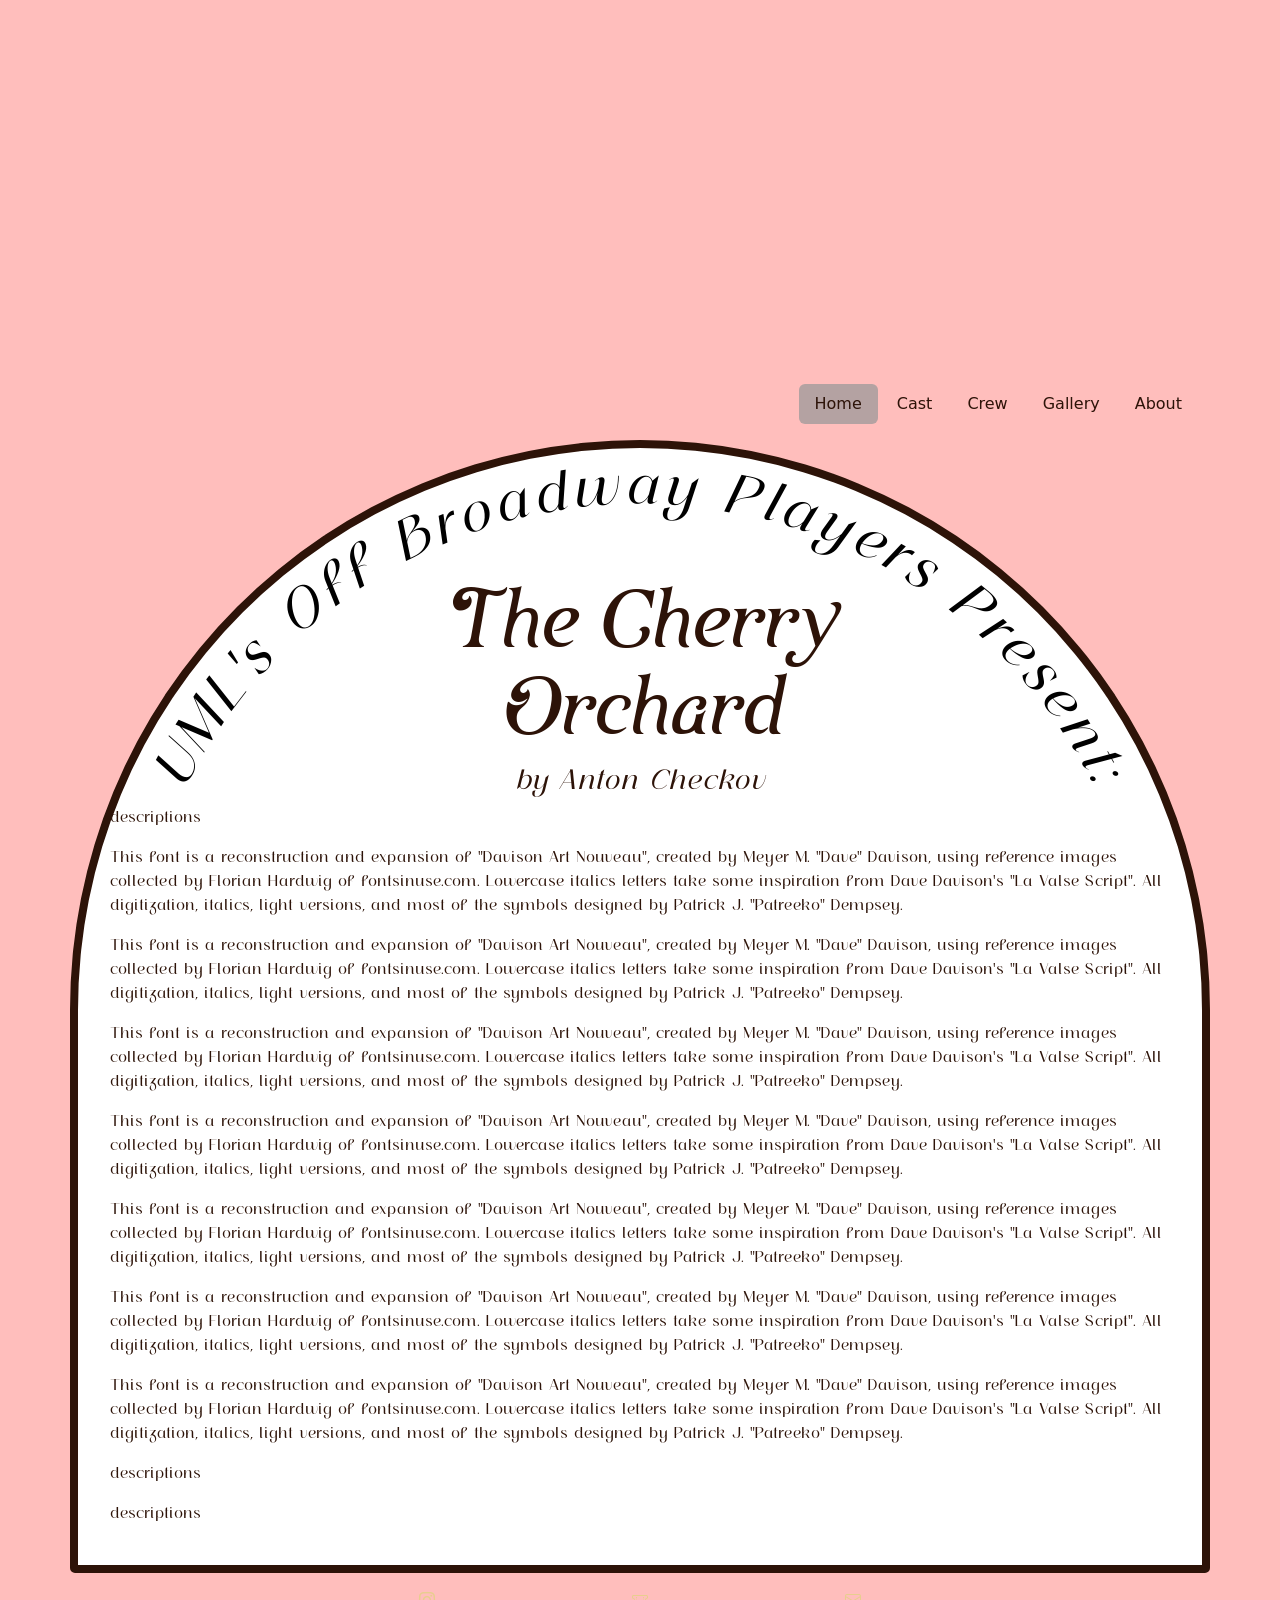
==== index.html @ 8962c081 "Update index.html" ====
<!doctype html>
<html lang="en">
    <head>
        <meta charset="utf-8">
        <meta name="viewport" content="width=device-width, initial-scale=1">
        <title>OBP - The Cherry Orchard</title>
        <link href="https://cdn.jsdelivr.net/npm/bootstrap@5.3.8/dist/css/bootstrap.min.css" rel="stylesheet" integrity="sha384-sRIl4kxILFvY47J16cr9ZwB07vP4J8+LH7qKQnuqkuIAvNWLzeN8tE5YBujZqJLB" crossorigin="anonymous">
        <link rel="icon" href="obp logo2.svg" type="image/x-icon">
        <script src="https://ajax.googleapis.com/ajax/libs/jquery/3.7.1/jquery.min.js"></script>
        <link rel="stylesheet" href="https://cdn.jsdelivr.net/npm/bootstrap-icons@1.13.1/font/bootstrap-icons.min.css">
        <link rel="stylesheet" href="css/orchard.css">
        <link href="css/style.css" rel="stylesheet">
    </head>
    <body>
        <div id="mobile-header">
            <!-- header on mobile devices -->
            <div class="mobile-header d-sm-none">
                <a data-bs-toggle="collapse" href="#mobile-nav" role="button" aria-expanded="false" aria-controls="collapseExample"><i class="bi bi-list"></i></a>
            </div>
            <div class="container-fluid collapse" id="mobile-nav">
                    <ul class="nav nav-pills d-flex d-sm-none">
                        <li class="nav-item mt-3">
                            <a class="nav-link active" aria-current="page" href="index.html">Home</a>
                        </li>
                        <li class="nav-item mt-3">
                            <a class="nav-link" href="cast.html">Cast</a>
                        </li>
                        <li class="nav-item mt-3">
                            <a class="nav-link" href="crew.html">Crew</a>
                        </li>
                        <li class="nav-item mt-3">
                            <a class="nav-link" href="gallery.html">Gallery</a>
                        </li>
                        <li class="nav-item mt-3">
                            <a class="nav-link" href="about.html">About</a>
                        </li>
                    </ul>
                    <div id="mobile-nav-after"> </div>
            </div>
            </div>
        <div class="container-fluid main">
            <div class="container-fluid header align-items-end d-flex">
                
            </div>
            <div class="container-fluid align-items-end d-flex">
                <div class="container justify-content-end" id="navbar">
                    <!-- navbar for wide/non-mobile screens -->
                    <ul class="nav nav-pills justify-content-end d-none d-sm-flex">
                        <li class="nav-item">
                            <a class="nav-link active" aria-current="page" href="index.html">Home</a>
                        </li>
                        <li class="nav-item">
                            <a class="nav-link" href="cast.html">Cast</a>
                        </li>
                        <li class="nav-item">
                            <a class="nav-link" href="crew.html">Crew</a>
                        </li>
                        <li class="nav-item">
                            <a class="nav-link" href="gallery.html">Gallery</a>
                        </li>
                        <li class="nav-item">
                            <a class="nav-link" href="about.html">About</a>
                        </li>
                    </ul>
                </div>
            </div>
            <div class="container content home mt-3 mb-3">
                <!-- <h2 class="text-center obpHead">UML's Off Broadway Players Present: </h2> -->
                <svg id="headSVG" viewbox="0 0 100 100" preserveAspectRatio="none">
                    <path d="M 5,50 a 45,45 0 0,1 90,0" id="arcpath" stroke="none" fill="none"></path>
                    <text class="text-center obpHead" transform="rotate(26)" transform-origin="center" textLength="100"><textPath href="#arcpath">UML's Off Broadway Players Present:</textPath></text>
                </svg>
                <h1 class="title mt-5"><br>The Cherry<br>Orchard</h1>
                <h3 class="text-center authorHead">by Anton Checkov</h3>
                <div>
                    <p>descriptions</p>
                    <p>This font is a reconstruction and expansion of "Davison Art Nouveau", created by Meyer M. "Dave" Davison, using reference images collected by Florian Hardwig of fontsinuse.com. Lowercase italics letters take some inspiration from Dave Davison's "La Valse Script". All digitization, italics, light versions, and most of the symbols designed by Patrick J. "Patreeko" Dempsey. </p>
                    <p>This font is a reconstruction and expansion of "Davison Art Nouveau", created by Meyer M. "Dave" Davison, using reference images collected by Florian Hardwig of fontsinuse.com. Lowercase italics letters take some inspiration from Dave Davison's "La Valse Script". All digitization, italics, light versions, and most of the symbols designed by Patrick J. "Patreeko" Dempsey. </p>
                    <p>This font is a reconstruction and expansion of "Davison Art Nouveau", created by Meyer M. "Dave" Davison, using reference images collected by Florian Hardwig of fontsinuse.com. Lowercase italics letters take some inspiration from Dave Davison's "La Valse Script". All digitization, italics, light versions, and most of the symbols designed by Patrick J. "Patreeko" Dempsey. </p>
                    <p>This font is a reconstruction and expansion of "Davison Art Nouveau", created by Meyer M. "Dave" Davison, using reference images collected by Florian Hardwig of fontsinuse.com. Lowercase italics letters take some inspiration from Dave Davison's "La Valse Script". All digitization, italics, light versions, and most of the symbols designed by Patrick J. "Patreeko" Dempsey. </p>
                    <p>This font is a reconstruction and expansion of "Davison Art Nouveau", created by Meyer M. "Dave" Davison, using reference images collected by Florian Hardwig of fontsinuse.com. Lowercase italics letters take some inspiration from Dave Davison's "La Valse Script". All digitization, italics, light versions, and most of the symbols designed by Patrick J. "Patreeko" Dempsey. </p>
                    <p>This font is a reconstruction and expansion of "Davison Art Nouveau", created by Meyer M. "Dave" Davison, using reference images collected by Florian Hardwig of fontsinuse.com. Lowercase italics letters take some inspiration from Dave Davison's "La Valse Script". All digitization, italics, light versions, and most of the symbols designed by Patrick J. "Patreeko" Dempsey. </p>
                    <p>This font is a reconstruction and expansion of "Davison Art Nouveau", created by Meyer M. "Dave" Davison, using reference images collected by Florian Hardwig of fontsinuse.com. Lowercase italics letters take some inspiration from Dave Davison's "La Valse Script". All digitization, italics, light versions, and most of the symbols designed by Patrick J. "Patreeko" Dempsey. </p>
                    <p>descriptions</p>
                    <p>descriptions</p>
                    <br>
                </div>
            </div>
            <div class="footer row justify-content-center">
            <div class="col-2 text-center">
            <a href="#" class="bi bi-instagram">
                <!-- add link in href -->
            </a>
            </div>
            <div class="col-2 text-center">
            <a href="#" class="bi bi-ticket-perforated">
                <!-- add link in href -->
            </a>
            </div>
            <div class="col-2 text-center">
            <a href="#" class="bi bi-envelope">
                <!-- add link in href -->
            </a>
            </div>
            </div>
        </div>
            <script src="https://cdn.jsdelivr.net/npm/bootstrap@5.3.8/dist/js/bootstrap.bundle.min.js" integrity="sha384-FKyoEForCGlyvwx9Hj09JcYn3nv7wiPVlz7YYwJrWVcXK/BmnVDxM+D2scQbITxI" crossorigin="anonymous"></script>
    </body>
</html>
---- css/orchard.css ----
:root {
    --cbgc: #ffffff; /*content bg color*/
    --fadet: .5;
    --linkc: #e8ce8e;
    --textc: #2d1308;
    --bgc: #ffbebc; /*outer background color*/
    --bgt: #f9d9d900; /*same hex code + 00*/
    --navc: #999999bb; /*nav color*/
    --navch: #99999922; /*nav color on hover*/
}

@font-face {
    font-family: ambrosia;
    src: url(./fonts/AmbrosiacapCap001001-GK4g.ttf);
    font-weight: normal;
    font-style: normal;
}
@font-face {
    font-family: bocklin;
    src: url(./fonts/Bocklin-2E0e.ttf);
    font-weight: normal;
    font-style: normal;
}
@font-face {
    font-family: boecklinu;
    src: url(./fonts/Boecklinsuniverse-x3jKm.ttf);
    font-weight: normal;
    font-style: normal;
}
@font-face {
    font-family: daveau;
    src: url(./fonts/DAVeau-Light.woff);
    font-style: normal;
}
@font-face {
    font-family: daveau;
    src: url(./fonts/daveau-lightitalic.woff);
    font-style: italic;
}
@font-face {
    font-family: merival;
    src: url(./fonts/MerivaleroundedRegularDemo-7OEWD.otf);
    font-weight: normal;
    font-style: normal;
}
@font-face {
    font-family: regalia;
    src: url(./fonts/RegaliaMonarchArtNouveau-q2OWl.otf);
    font-weight: normal;
    font-style: normal;
}
@font-face {
    font-family: rosehot;
    src: url(./fonts/Rosehot.ttf);
    font-weight: normal;
    font-style: normal;
}
@font-face {
    font-family: thaloria;
    src: url(./fonts/Thaloria_Regular.otf);
    font-weight: normal;
    font-style: normal;
}

.ctitle{
    font-size: 400%;
}


.fonttest {
    /* font-family: daveau, regalia, serif; */
    font-family: ambrosia;
    font-family: bocklin;
    font-family: boecklinu;
    font-family: merival;
    font-family: rosehot;
    font-family: thaloria;
    font-style: italic;
}

.title, .ctitle, .crewCat{
    font-family: daveau, regalia, serif;
    font-style: italic;
}

.obpHead, .authorHead {
    font-family: rosehot, Georgia, serif;
    font-style: italic;
}

.obpHead {
    font-size: 5px;
}

p {
    font-family: Georgia, serif;
    font-family: rosehot, Georgia, serif;
}

.content {
    border: 8px solid var(--textc);
    border-radius: 50vw 50vw 5px 5px !important;
    border-top-left-radius: 50% 100px !important;
    border-top-right-radius: 50% 100px !important;
}

.as {
    font-size: .75em;
    font-style: italic;
}

.as img {
    height: .75em;
    margin: 0 5px;
}

.as img:last-of-type {
    transform: scaleX(-1);
}

#headSVG {
    width: calc(100vw - 3rem - 8px);
    height: calc(100vw - 3rem - 8px);
    position: absolute;
    z-index: -1;
    left: 0;
    top: 0;
}

@media (min-width: 576px) {
    .content.home{
        border-radius: 270px 270px 5px 5px!important;
    }
    #headSVG {
        width: 524px;
        height: 524px;
    }
    .ctitle{
        font-size: 8em;
    }
    .content{
        border-top-left-radius: 50% 20rem !important;
        border-top-right-radius: 50% 20rem !important;
    }
    .content.home {
        clip-path: shape(from 0% 270px,
                        arc to 100% 270px of 1% cw,
                        vline to bottom,
                        hline to left,
                        close) border-box;
    }
}

@media (min-width: 768px) {
    .content.home{
        border-radius: 360px 360px 5px 5px!important;
    }
    #headSVG {
        width: 704px;
        height: 704px;
    }
    .content.home{
        clip-path: shape(from 0% 360px,
                        arc to 100% 360px of 1% cw,
                        vline to bottom,
                        hline to left,
                        close) border-box;
    }
}

@media (min-width: 992px) {
    .content.home {
        border-radius: 480px 480px 5px 5px!important;
    }
    #headSVG {
        width: 944px;
        height: 944px;
    }
    .content.home {
        clip-path: shape(from 0% 480px,
                        arc to 100% 480px of 1% cw,
                        vline to bottom,
                        hline to left,
                        close) border-box;
    }
}

@media (min-width: 1200px) {
    .content.home{
        border-radius: 570px 570px 5px 5px!important;
    }
    #headSVG {
        width: 1124px;
        height: 1124px;
    }
    .content.home{
        clip-path: shape(from 0% 570px,
                        arc to 100% 570px of 1% cw,
                        vline to bottom,
                        hline to left,
                        close) border-box;
    }
}

@media (min-width: 1400px) {
    .content.home{
        border-radius: 660px 660px 5px 5px!important;
    }
    #headSVG {
        width: 1304px;
        height: 1304px;
    }
    .content.home{
        clip-path: shape(from 0% 660px,
                        arc to 100% 660px of 1% cw,
                        vline to bottom,
                        hline to left,
                        close) border-box;
    }
}

.read-more {
    font-family: daveau, Georgia, serif;
    padding-bottom: 0;
    padding-top: 1rem;
}

.read-more span {
    transition: transform 0.5s linear;
    display: block;
}

.card-hidden .card-body {
    padding-top: 0;
    padding-bottom: 0;
}

.card-body {
    transition: padding-top .5s ease, padding-bottom .5s ease, max-height .5s ease;
    padding-bottom: 0;
    overflow: hidden;
    padding-left: 1.8rem;;
    padding-right: 1.8rem;
}

.card {
    border: none !important;
}

.card-header {
    background-color: transparent !important;
    color: var(--textc) !important;
    font-family: daveau, regalia, serif;
}

.flippy {
    transform: scaleY(-1);
}

.read-more:has(> .flippy) {
    padding-bottom: 0.5rem;
    padding-top: 0.5rem;
}

/* .ccol {
    background-image: url("../images/border.svg");
    background-size: contain;
    background-repeat: no-repeat;
    background-position: top;
} */
 
.frameSpan {
    position: absolute;
}

.bioframe {
    background-image: url("../images/frametop.svg"), url("../images/framebottom.svg"), url("../images/frameside.svg");
    background-position: top, bottom, top;
    background-size: 100%, 100%, 100% 100%;
    background-repeat: no-repeat, no-repeat, no-repeat;

}

.sMask {
    position: absolute;
    z-index: -1;
    left: 0;
    width: 100%;
    height: 100%;
}


.ctitle {
    margin-top: 1em;
    margin-bottom: 0;
}
---- css/style.css ----
.name {
    text-transform: capitalize;
}

.role {
    text-transform: capitalize;
}

.header {
    --grad: 15%;
    --gradend: 85%;
    /* background-image: linear-gradient(to top, var(--bgc) 0%, var(--bgt) var(--grad) var(--gradend), var(--bgc) 100%), linear-gradient(to right, var(--bgc) 0%, var(--bgt) var(--grad) var(--gradend), var(--bgc) 100%), url(../images/header.png); */
    /* without gradients */
    background-image: url(https://www.muchafoundation.org/media//w620h560/lithograph/L125_Times_of_the_Day_Morning_Awakening.jpg); 

    height: 30vw;

    background-position: center;
    background-repeat: no-repeat;
    background-size: cover;
    position: relative;
}

.title{
    text-align: center;
    font-size: 4.5rem;
}

@media (max-width: 576px) {
    .title {
        font-size: 12vw;
    }
    .header {
        transform: translateZ(-1px) scale(2) translateY(-175px);
        /* --grad: 15%;
        --gradend: 85%;
        background-image: linear-gradient(to top, var(--bgc) 0%, var(--bgt) var(--grad) var(--gradend), var(--bgc) 100%), linear-gradient(to right, var(--bgc) 0%, var(--bgt) var(--grad) var(--gradend), var(--bgc) 100%), url(../images/IMG_0447.png); */

        height: 80vw;

        background-position: center;
        background-repeat: no-repeat;
        background-size: cover;
        position: static;
        top: 0;
        z-index: 2;
        transform-origin: 51.5% 0 ;
    }
    
    .main {
        perspective: 1px;
        height: 100vh;
        overflow-x: hidden;
        overflow-y: auto;
    }

}

.ctitle {
    text-align: center;
}

.subtitle {
    text-align: justify;
}

body {
    background-color: var(--bgc);
}

.content {
    transform: translateZ(0);
    position: relative;
    background-color: var(--cbgc);
    border-radius: .375rem;
    color: var(--textc);
    padding-left: 2em;
    padding-right: 2em;
}

a.active{
    background-color: var(--navc) !important;
}

a.nav-link, .input button {
    color: var(--textc) !important;
    transition: text-shadow 0.5s, background-color 0.5s;
}

a.nav-link:hover{
    background-color: var(--navch);
    text-shadow: 0 0 3px var(--textc);
}

.nav-pills a{
    margin-left: 3px;
}

a {
    color: var(--linkc);
    transition: text-shadow 0.5s;
    text-decoration: none;
}

a:hover {
    text-shadow: 0 0 3px var(--linkc);
}


.crew-card, .cast-card {
    padding: 0;
    transition: max-height 1s ease;
    overflow: hidden;
    position: relative;
    /* border: 4px solid var(--textc); */
}

.read-more {
    text-align: center;
    width: 100%;
    background-color: transparent !important;
    border: none;
    text-transform: uppercase;
    color: var(--textc);
    transition: transform 1s linear, padding-top .5s linear, padding-bottom .5s linear;
}

.read-more:hover {
    color: var(--bgc);
}

.posted-date {
    text-align: end;
    font-style: italic;
    color: var(--bgc);
}

.mobile-header {
    position: fixed;
    top: 10px;
    right: 30px;
    font-size: 2em;
    color: var(--textc);
    text-shadow: 0 0 6px var(--cbgc);
    z-index: 2;
}

#mobile-nav {
    position: fixed;
    background-color: var(--cbgc);
    top: 0;
    left: 0;
    z-index: 1;

}

#mobile-nav > ul > li {
    display: block;
    width: 80%;
}

#mobile-nav-after{
    height: 1em;
    background-color: #666666;
}

#mobile-header-wrap {
    perspective: none;
}


/* .cardLink {
    position: absolute;
    top: 0;
    left: 0;
    font-size: 2em;
    padding-left: 8px;
    opacity: 20%;
    transition: opacity 1s ease;
    z-index: 5;
}

.cardLink:hover {
    opacity: 80%;
} */


.source a {
    font-style: italic;
}

/* .subheading {
    font-size: .8em;
    color: #ddd;
} */
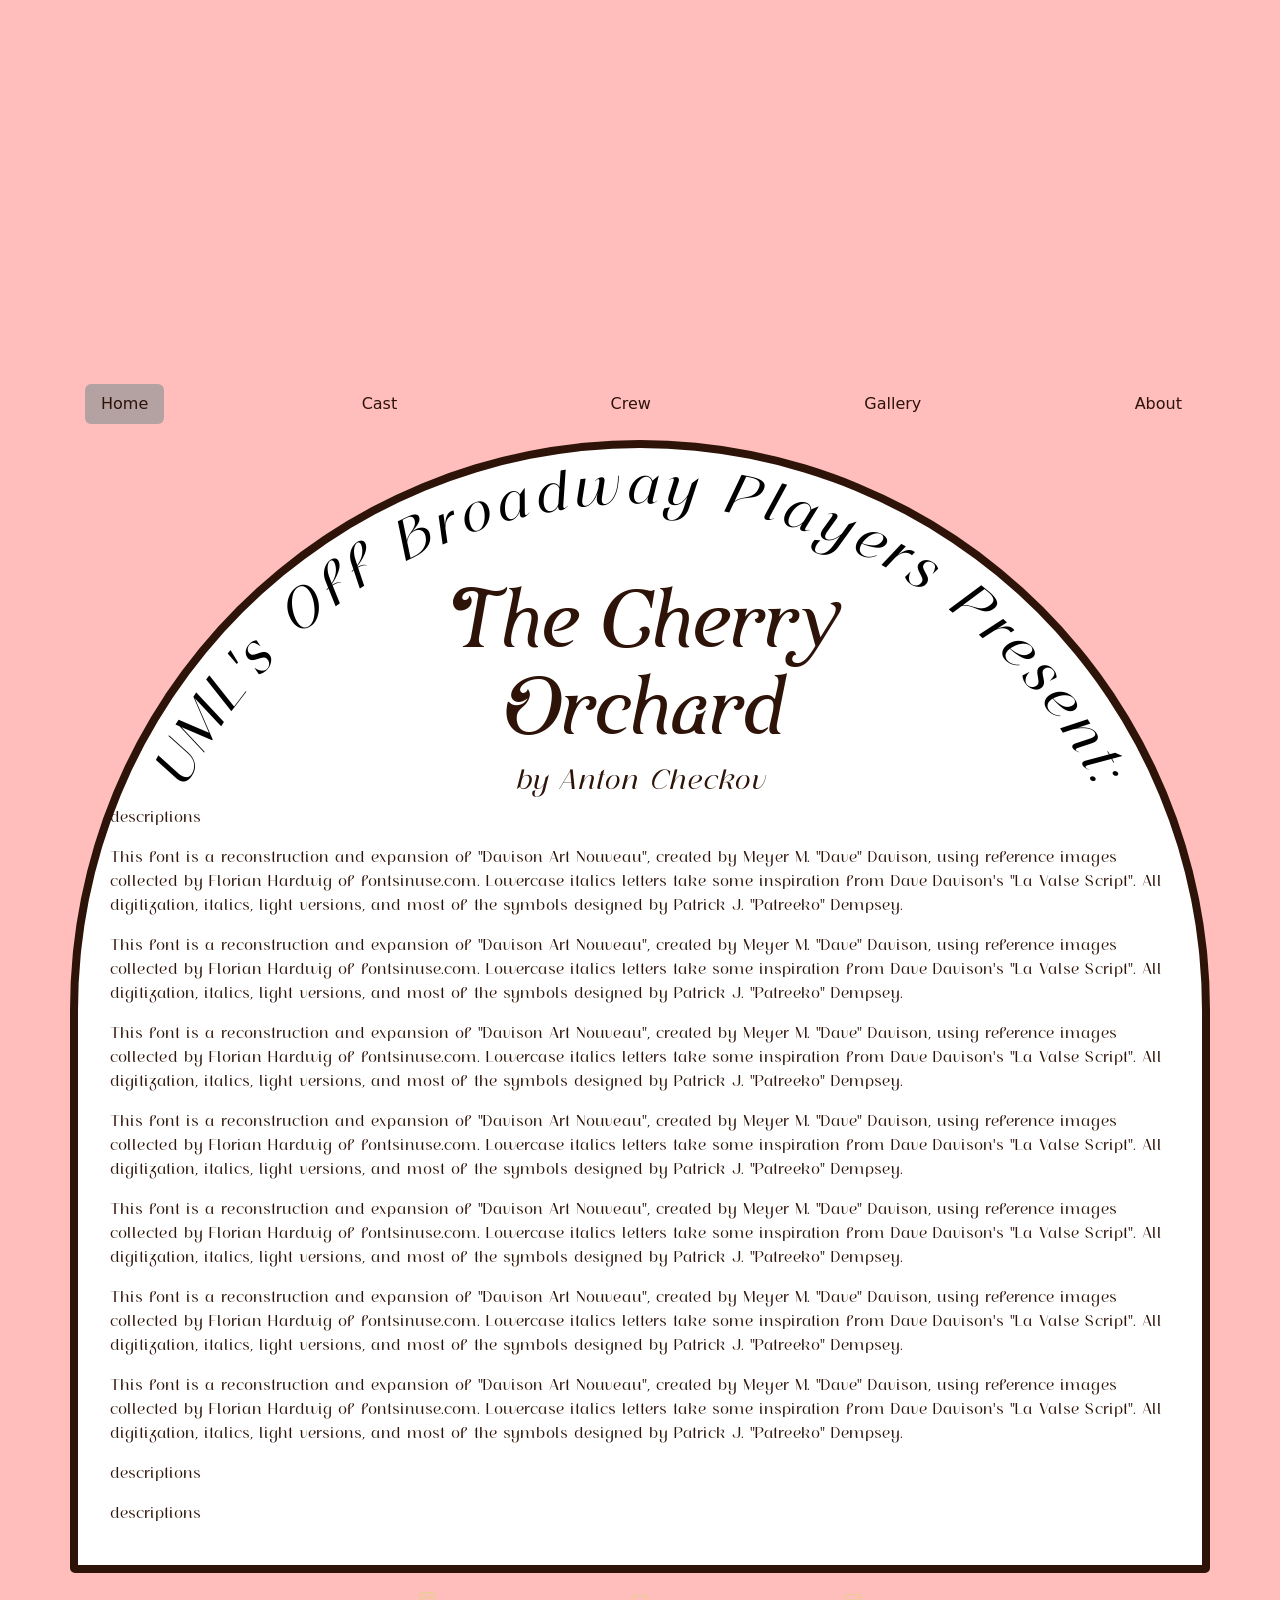
==== commit 3ed9e136: "Update index.html" ====
--- a/index.html
+++ b/index.html
@@ -43,9 +43,9 @@
                 
             </div>
             <div class="container-fluid align-items-end d-flex">
-                <div class="container justify-content-end" id="navbar">
+                <div class="container justify-content-betweem" id="navbar">
                     <!-- navbar for wide/non-mobile screens -->
-                    <ul class="nav nav-pills justify-content-end d-none d-sm-flex">
+                    <ul class="nav nav-pills justify-content-between d-none d-sm-flex">
                         <li class="nav-item">
                             <a class="nav-link active" aria-current="page" href="index.html">Home</a>
                         </li>
--- a/css/orchard.css
+++ b/css/orchard.css
@@ -103,7 +103,9 @@
     border-top-left-radius: 50% 100px !important;
     border-top-right-radius: 50% 100px !important;
 }
-
+.content.home {
+    border-radius: 50vw 50vw 5px 5px !important;
+}
 .as {
     font-size: .75em;
     font-style: italic;
@@ -119,8 +121,8 @@
 }
 
 #headSVG {
-    width: calc(100vw - 3rem - 8px);
-    height: calc(100vw - 3rem - 8px);
+    width: calc(100vw - 1.5rem - 16px);
+    height: calc(100vw - 1.5rem - 16px);
     position: absolute;
     z-index: -1;
     left: 0;
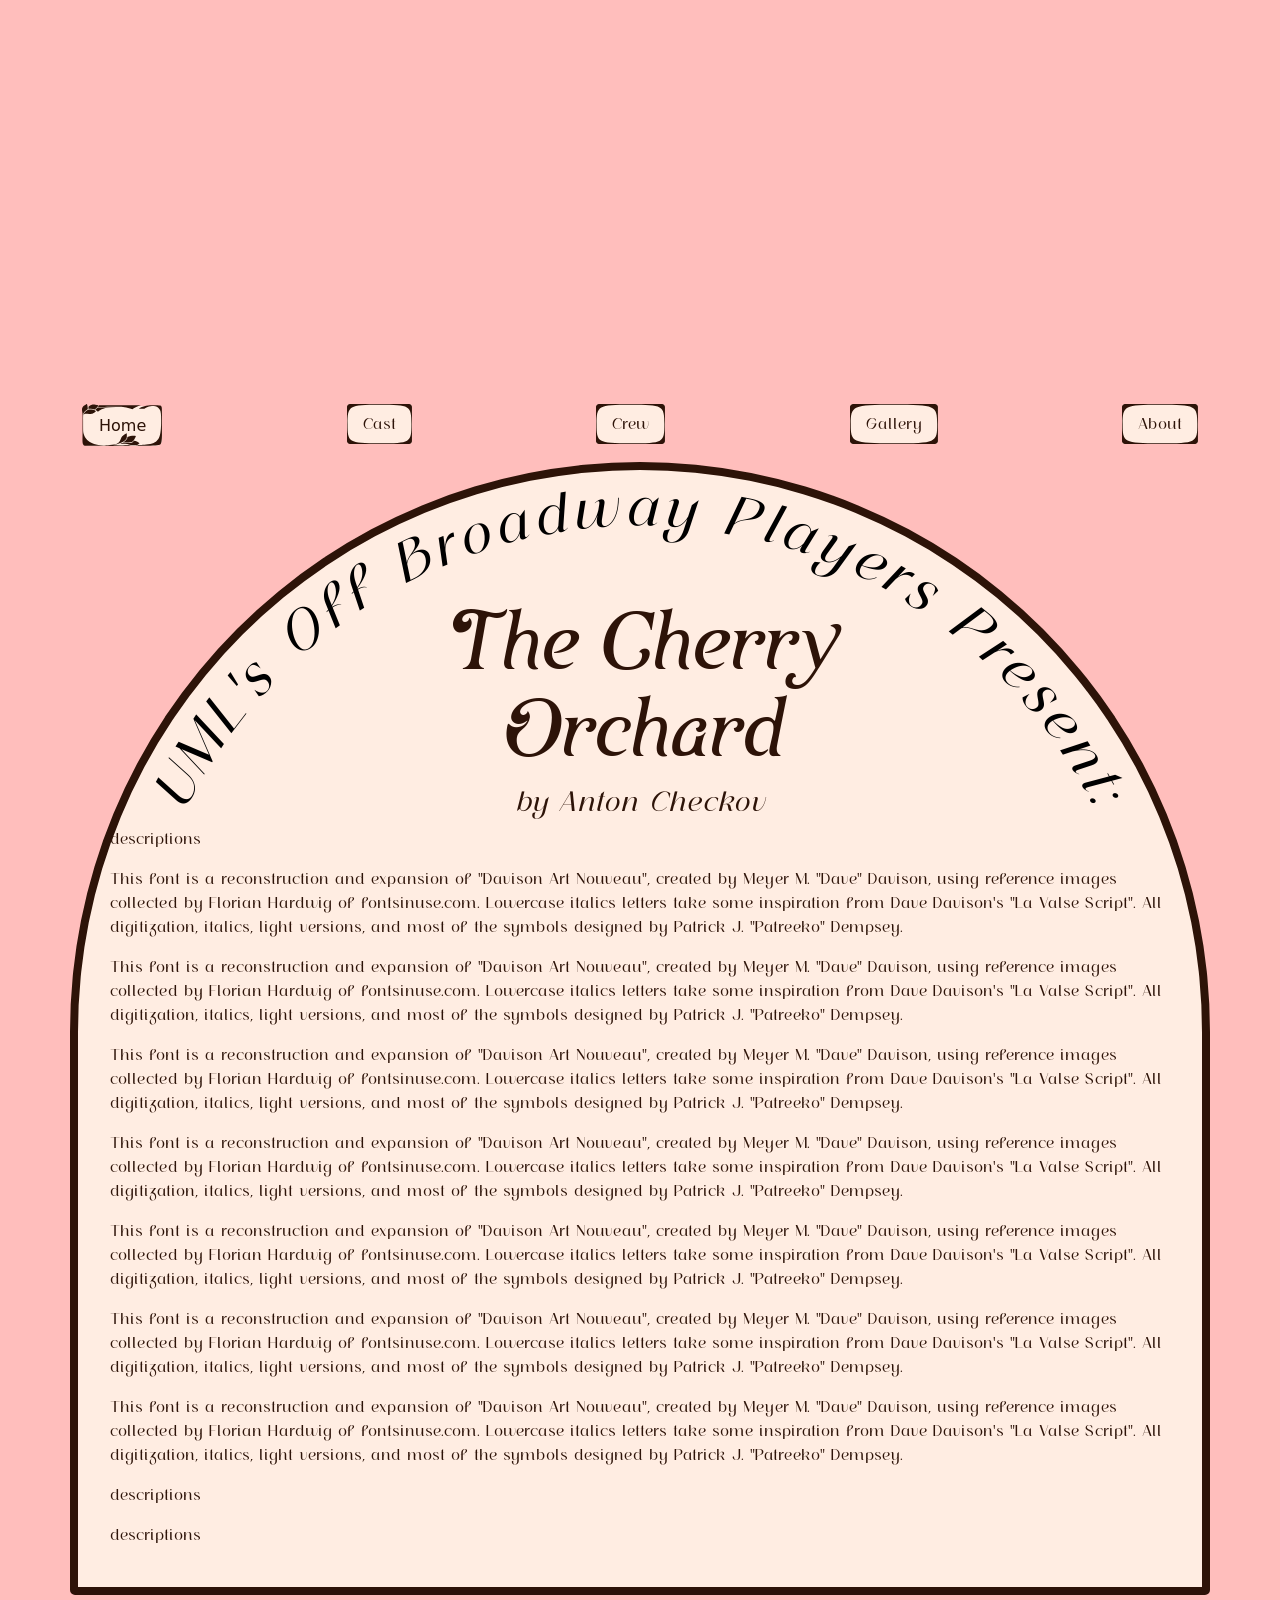
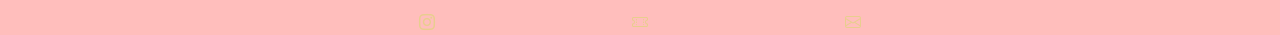
==== commit a1d45241: "bits" ====
--- a/index.html
+++ b/index.html
@@ -43,10 +43,11 @@
                 
             </div>
             <div class="container-fluid align-items-end d-flex">
-                <div class="container justify-content-betweem" id="navbar">
+                <div class="container justify-content-between" id="navbar">
                     <!-- navbar for wide/non-mobile screens -->
                     <ul class="nav nav-pills justify-content-between d-none d-sm-flex">
                         <li class="nav-item">
+                            <img src="./images/buttonBorder.svg" alt="" class="bborder">
                             <a class="nav-link active" aria-current="page" href="index.html">Home</a>
                         </li>
                         <li class="nav-item">
--- a/css/orchard.css
+++ b/css/orchard.css
@@ -1,12 +1,12 @@
 :root {
-    --cbgc: #ffffff; /*content bg color*/
+    --cbgc: #ffede2; /*content bg color*/
     --fadet: .5;
     --linkc: #e8ce8e;
     --textc: #2d1308;
     --bgc: #ffbebc; /*outer background color*/
     --bgt: #f9d9d900; /*same hex code + 00*/
-    --navc: #999999bb; /*nav color*/
-    --navch: #99999922; /*nav color on hover*/
+    --navc: #ffede2; /*nav color*/
+    --navch: #ffffff22; /*nav color on hover*/
 }
 
 @font-face {
@@ -296,3 +296,16 @@
     margin-top: 1em;
     margin-bottom: 0;
 }
+.bborder {
+    position: absolute;
+    left: 0;
+    height: 100%;
+    width: 100%;
+}
+
+li.nav-item {
+    /* background-color: var(--navc) !important; */
+    position: relative;
+    /* background-image: url("../images/buttonBorder2.svg"); */
+    background-size: 100% 100%;
+}
--- a/css/style.css
+++ b/css/style.css
@@ -79,13 +79,25 @@
     padding-right: 2em;
 }
 
-a.active{
+
+a.nav-link, .input button {
     background-color: var(--navc) !important;
-}
-
-a.nav-link, .input button {
     color: var(--textc) !important;
     transition: text-shadow 0.5s, background-color 0.5s;
+    /* background: url("../images/buttonBorder.svg") no-repeat center cover; */
+}
+
+a.nav-link:not(.active) {
+    /* border: 1px solid var(--textc); */
+    border-radius: 3px;
+    background-image: url("../images/buttonBorder2.svg");
+    font-family: rosehot;
+}
+
+a.active{
+    height: calc(100% - 2px);
+    margin-top: 2px;
+    margin-left: 1px;
 }
 
 a.nav-link:hover{
@@ -93,9 +105,9 @@
     text-shadow: 0 0 3px var(--textc);
 }
 
-.nav-pills a{
+/* .nav-pills a{
     margin-left: 3px;
-}
+} */
 
 a {
     color: var(--linkc);
@@ -169,6 +181,9 @@
     perspective: none;
 }
 
+#navbar {
+    margin-top: 20px;
+}
 
 /* .cardLink {
     position: absolute;
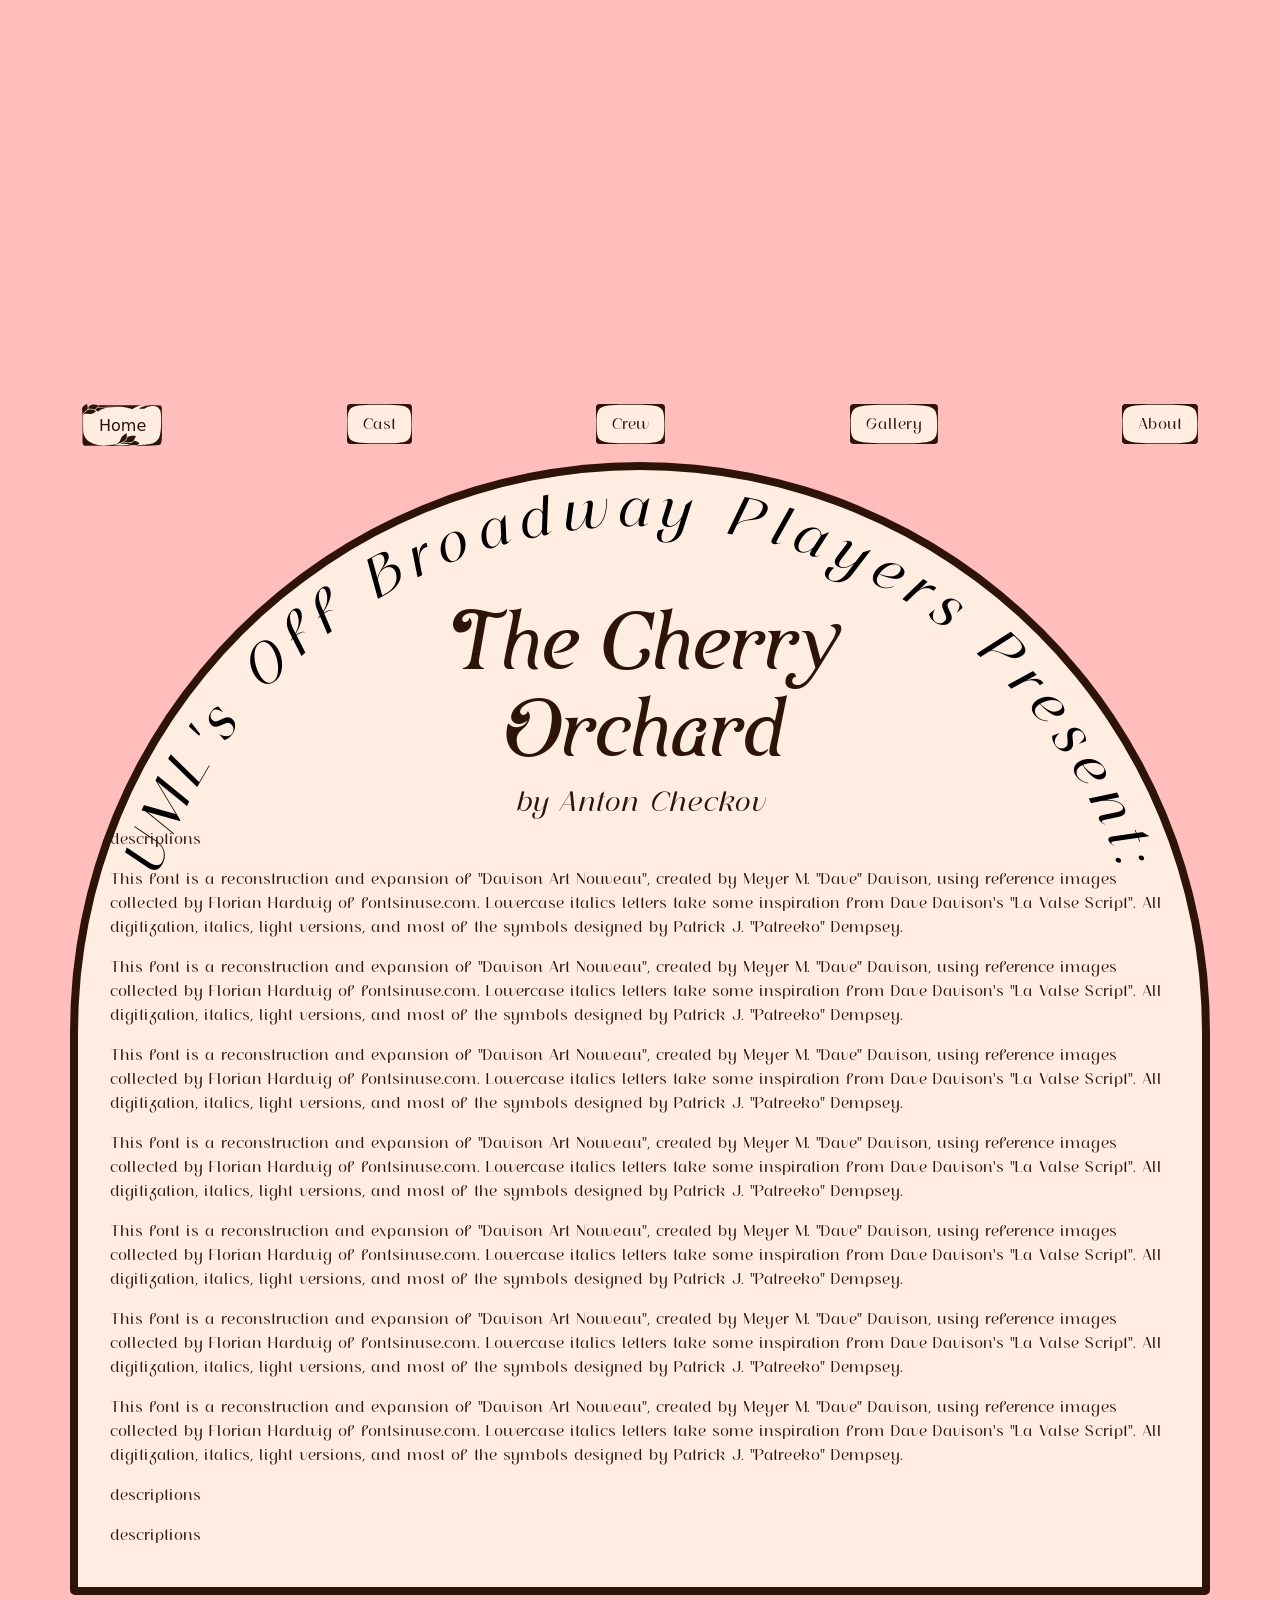
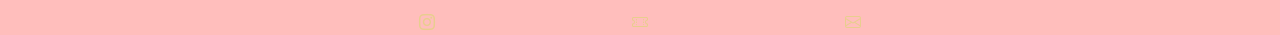
==== commit a1c4e9f5: "Update index.html" ====
--- a/index.html
+++ b/index.html
@@ -69,7 +69,7 @@
                 <!-- <h2 class="text-center obpHead">UML's Off Broadway Players Present: </h2> -->
                 <svg id="headSVG" viewbox="0 0 100 100" preserveAspectRatio="none">
                     <path d="M 5,50 a 45,45 0 0,1 90,0" id="arcpath" stroke="none" fill="none"></path>
-                    <text class="text-center obpHead" transform="rotate(26)" transform-origin="center" textLength="100"><textPath href="#arcpath">UML's Off Broadway Players Present:</textPath></text>
+                    <text class="text-center obpHead" transform-origin="50 50" textLength="112"><textPath href="#arcpath" textLength="112" startOffset="14">UML's Off Broadway Players Present:</textPath></text>
                 </svg>
                 <h1 class="title mt-5"><br>The Cherry<br>Orchard</h1>
                 <h3 class="text-center authorHead">by Anton Checkov</h3>
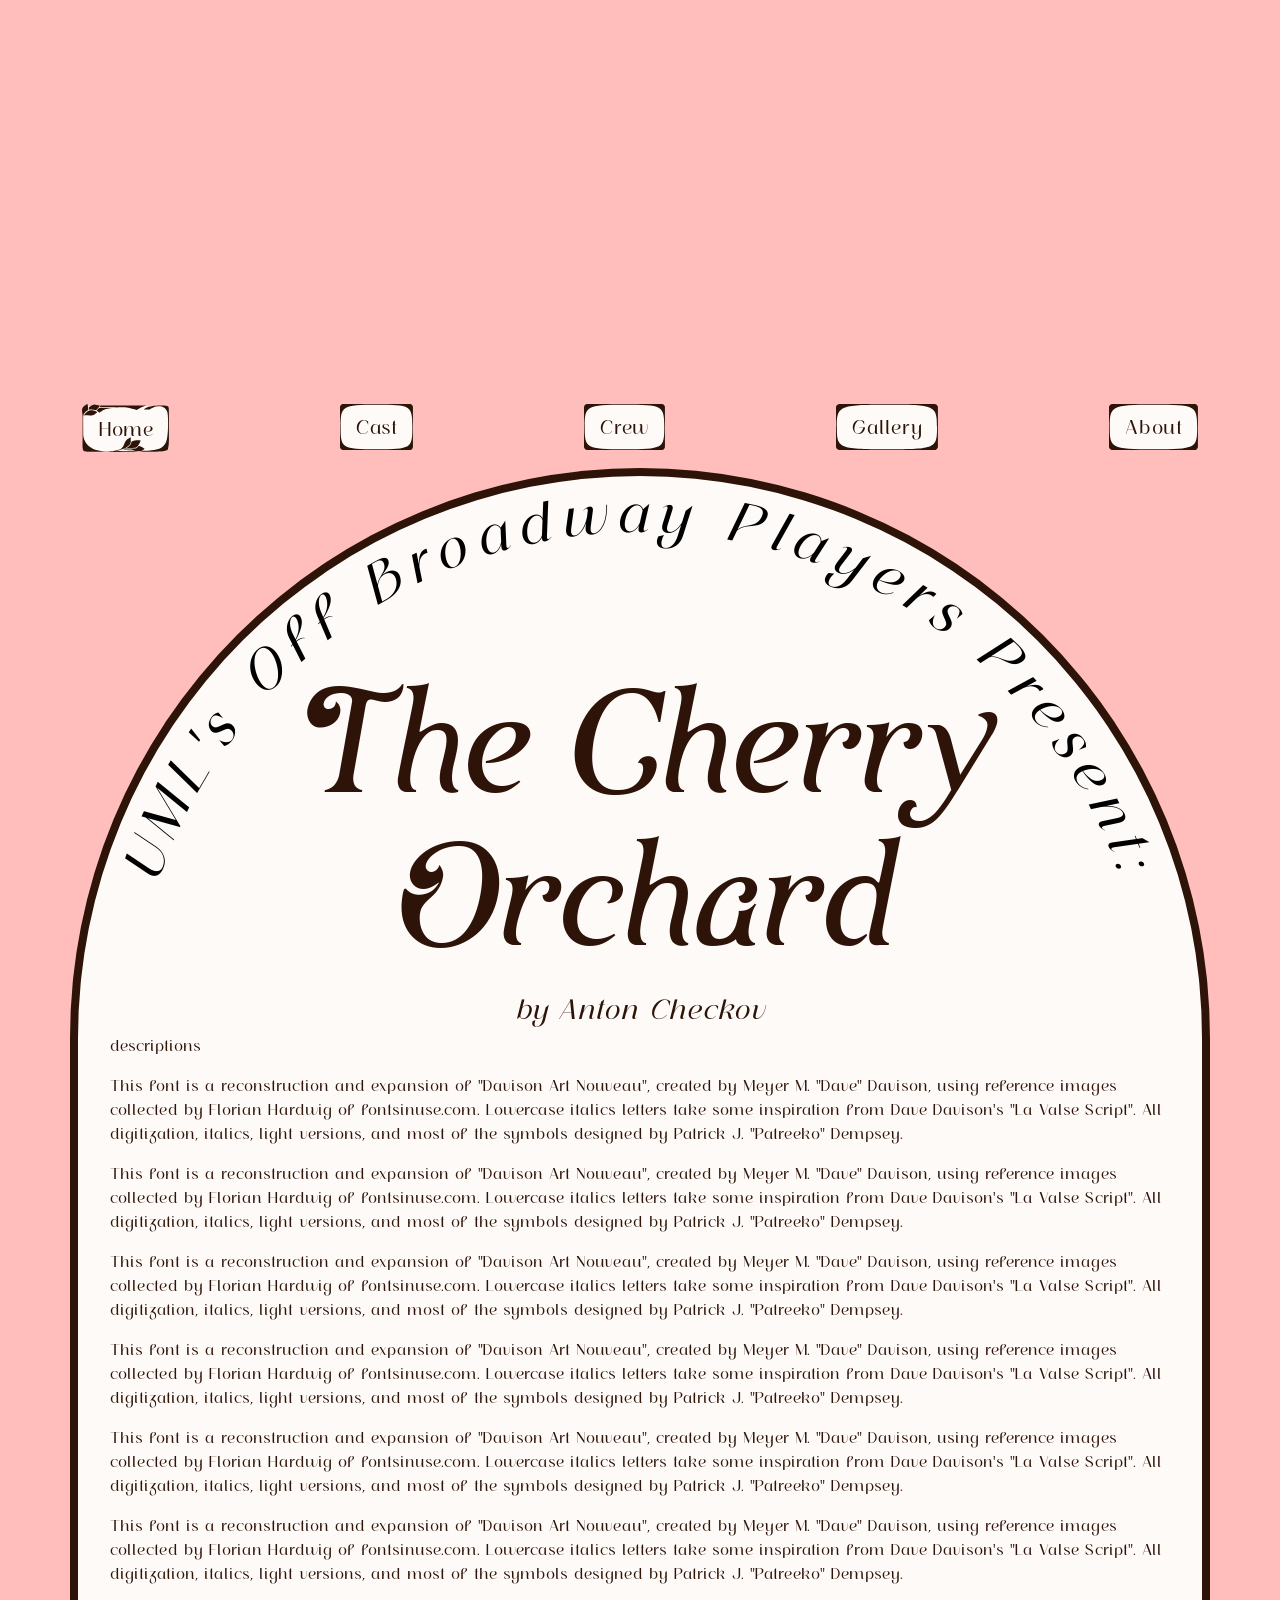
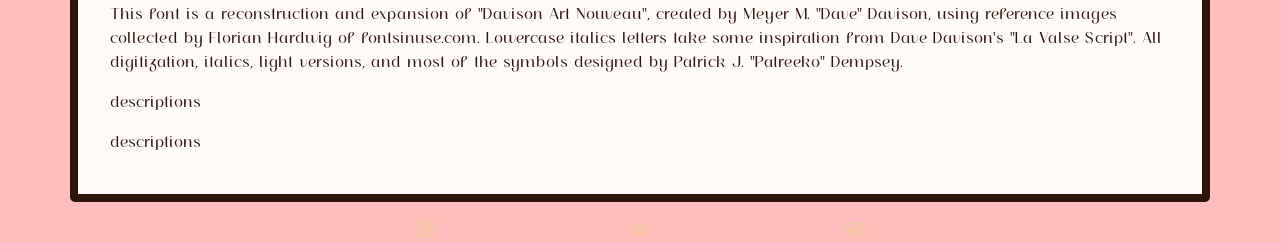
==== commit 6779e4a1: "boop" ====
--- a/index.html
+++ b/index.html
@@ -106,5 +106,6 @@
             </div>
         </div>
             <script src="https://cdn.jsdelivr.net/npm/bootstrap@5.3.8/dist/js/bootstrap.bundle.min.js" integrity="sha384-FKyoEForCGlyvwx9Hj09JcYn3nv7wiPVlz7YYwJrWVcXK/BmnVDxM+D2scQbITxI" crossorigin="anonymous"></script>
-    </body>
+            <script src="scripts/popup.js"></script>
+        </body>
 </html>
--- a/css/orchard.css
+++ b/css/orchard.css
@@ -1,11 +1,11 @@
 :root {
-    --cbgc: #ffede2; /*content bg color*/
+    --cbgc: #fefaf8; /*content bg color*/
     --fadet: .5;
     --linkc: #e8ce8e;
     --textc: #2d1308;
     --bgc: #ffbebc; /*outer background color*/
     --bgt: #f9d9d900; /*same hex code + 00*/
-    --navc: #ffede2; /*nav color*/
+    --navc: #fefaf8; /*nav color*/
     --navch: #ffffff22; /*nav color on hover*/
 }
 
@@ -78,7 +78,7 @@
     font-style: italic;
 }
 
-.title, .ctitle, .crewCat{
+.title, .ctitle, .crewCat, h2{
     font-family: daveau, regalia, serif;
     font-style: italic;
 }
@@ -241,8 +241,8 @@
     transition: padding-top .5s ease, padding-bottom .5s ease, max-height .5s ease;
     padding-bottom: 0;
     overflow: hidden;
-    padding-left: 1.8rem;;
-    padding-right: 1.8rem;
+    padding-left: 3rem;;
+    padding-right: 3rem;
 }
 
 .card {
@@ -253,6 +253,7 @@
     background-color: transparent !important;
     color: var(--textc) !important;
     font-family: daveau, regalia, serif;
+    border-bottom: 0;
 }
 
 .flippy {
@@ -308,4 +309,11 @@
     position: relative;
     /* background-image: url("../images/buttonBorder2.svg"); */
     background-size: 100% 100%;
+}
+
+.corners {
+    position: absolute;
+    left: 0;
+    top: 0;
+    z-index: -2;
 }
--- a/css/style.css
+++ b/css/style.css
@@ -24,7 +24,7 @@
 
 .title{
     text-align: center;
-    font-size: 4.5rem;
+    font-size: 10vw;
 }
 
 @media (max-width: 576px) {
@@ -85,11 +85,13 @@
     color: var(--textc) !important;
     transition: text-shadow 0.5s, background-color 0.5s;
     /* background: url("../images/buttonBorder.svg") no-repeat center cover; */
+    font-size: 1.25em;
 }
 
 a.nav-link:not(.active) {
     /* border: 1px solid var(--textc); */
     border-radius: 3px;
+    background-size: 100% 100%;
     background-image: url("../images/buttonBorder2.svg");
     font-family: rosehot;
 }
@@ -98,6 +100,7 @@
     height: calc(100% - 2px);
     margin-top: 2px;
     margin-left: 1px;
+    font-family: rosehot;
 }
 
 a.nav-link:hover{
@@ -125,7 +128,7 @@
     transition: max-height 1s ease;
     overflow: hidden;
     position: relative;
-    /* border: 4px solid var(--textc); */
+    background-color: var(--cbgc);
 }
 
 .read-more {
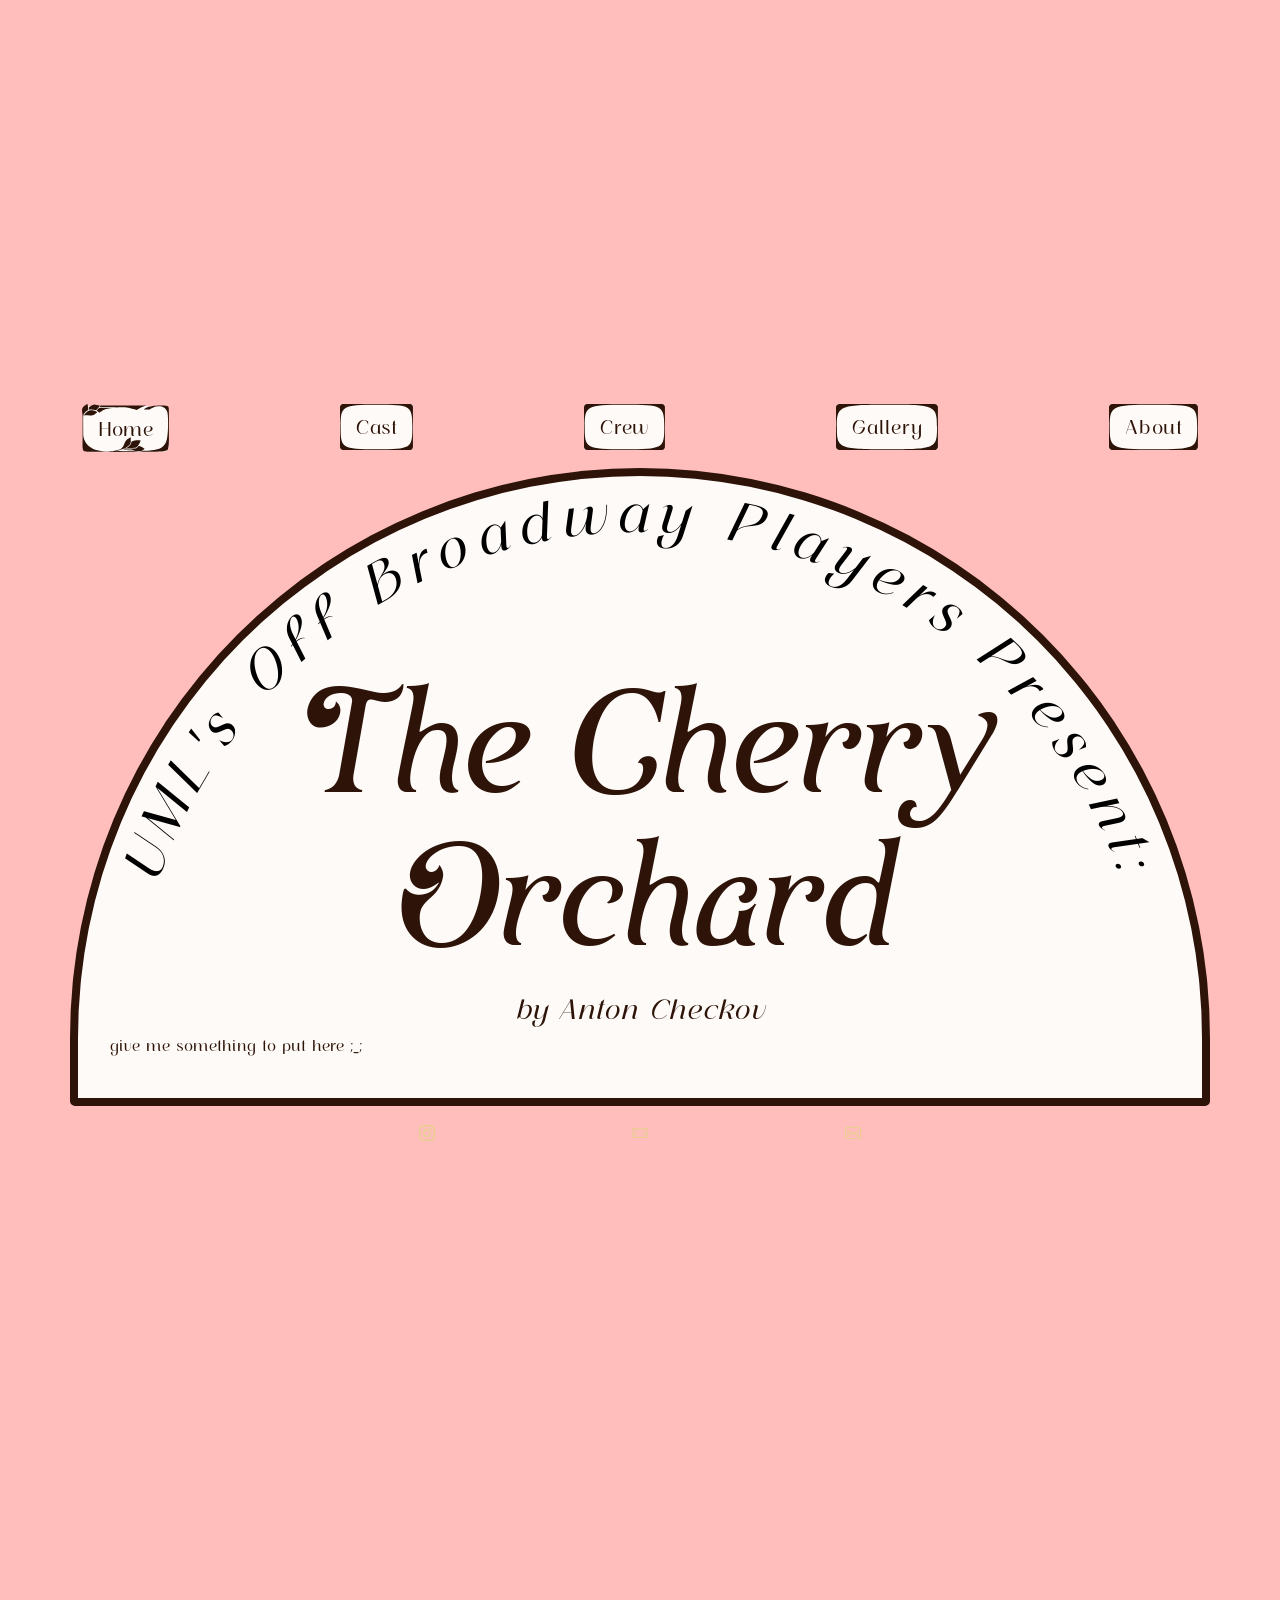
==== commit 93ba03d8: "Update index.html" ====
--- a/index.html
+++ b/index.html
@@ -74,16 +74,7 @@
                 <h1 class="title mt-5"><br>The Cherry<br>Orchard</h1>
                 <h3 class="text-center authorHead">by Anton Checkov</h3>
                 <div>
-                    <p>descriptions</p>
-                    <p>This font is a reconstruction and expansion of "Davison Art Nouveau", created by Meyer M. "Dave" Davison, using reference images collected by Florian Hardwig of fontsinuse.com. Lowercase italics letters take some inspiration from Dave Davison's "La Valse Script". All digitization, italics, light versions, and most of the symbols designed by Patrick J. "Patreeko" Dempsey. </p>
-                    <p>This font is a reconstruction and expansion of "Davison Art Nouveau", created by Meyer M. "Dave" Davison, using reference images collected by Florian Hardwig of fontsinuse.com. Lowercase italics letters take some inspiration from Dave Davison's "La Valse Script". All digitization, italics, light versions, and most of the symbols designed by Patrick J. "Patreeko" Dempsey. </p>
-                    <p>This font is a reconstruction and expansion of "Davison Art Nouveau", created by Meyer M. "Dave" Davison, using reference images collected by Florian Hardwig of fontsinuse.com. Lowercase italics letters take some inspiration from Dave Davison's "La Valse Script". All digitization, italics, light versions, and most of the symbols designed by Patrick J. "Patreeko" Dempsey. </p>
-                    <p>This font is a reconstruction and expansion of "Davison Art Nouveau", created by Meyer M. "Dave" Davison, using reference images collected by Florian Hardwig of fontsinuse.com. Lowercase italics letters take some inspiration from Dave Davison's "La Valse Script". All digitization, italics, light versions, and most of the symbols designed by Patrick J. "Patreeko" Dempsey. </p>
-                    <p>This font is a reconstruction and expansion of "Davison Art Nouveau", created by Meyer M. "Dave" Davison, using reference images collected by Florian Hardwig of fontsinuse.com. Lowercase italics letters take some inspiration from Dave Davison's "La Valse Script". All digitization, italics, light versions, and most of the symbols designed by Patrick J. "Patreeko" Dempsey. </p>
-                    <p>This font is a reconstruction and expansion of "Davison Art Nouveau", created by Meyer M. "Dave" Davison, using reference images collected by Florian Hardwig of fontsinuse.com. Lowercase italics letters take some inspiration from Dave Davison's "La Valse Script". All digitization, italics, light versions, and most of the symbols designed by Patrick J. "Patreeko" Dempsey. </p>
-                    <p>This font is a reconstruction and expansion of "Davison Art Nouveau", created by Meyer M. "Dave" Davison, using reference images collected by Florian Hardwig of fontsinuse.com. Lowercase italics letters take some inspiration from Dave Davison's "La Valse Script". All digitization, italics, light versions, and most of the symbols designed by Patrick J. "Patreeko" Dempsey. </p>
-                    <p>descriptions</p>
-                    <p>descriptions</p>
+                    <p>give me something to put here ;_;</p>
                     <br>
                 </div>
             </div>
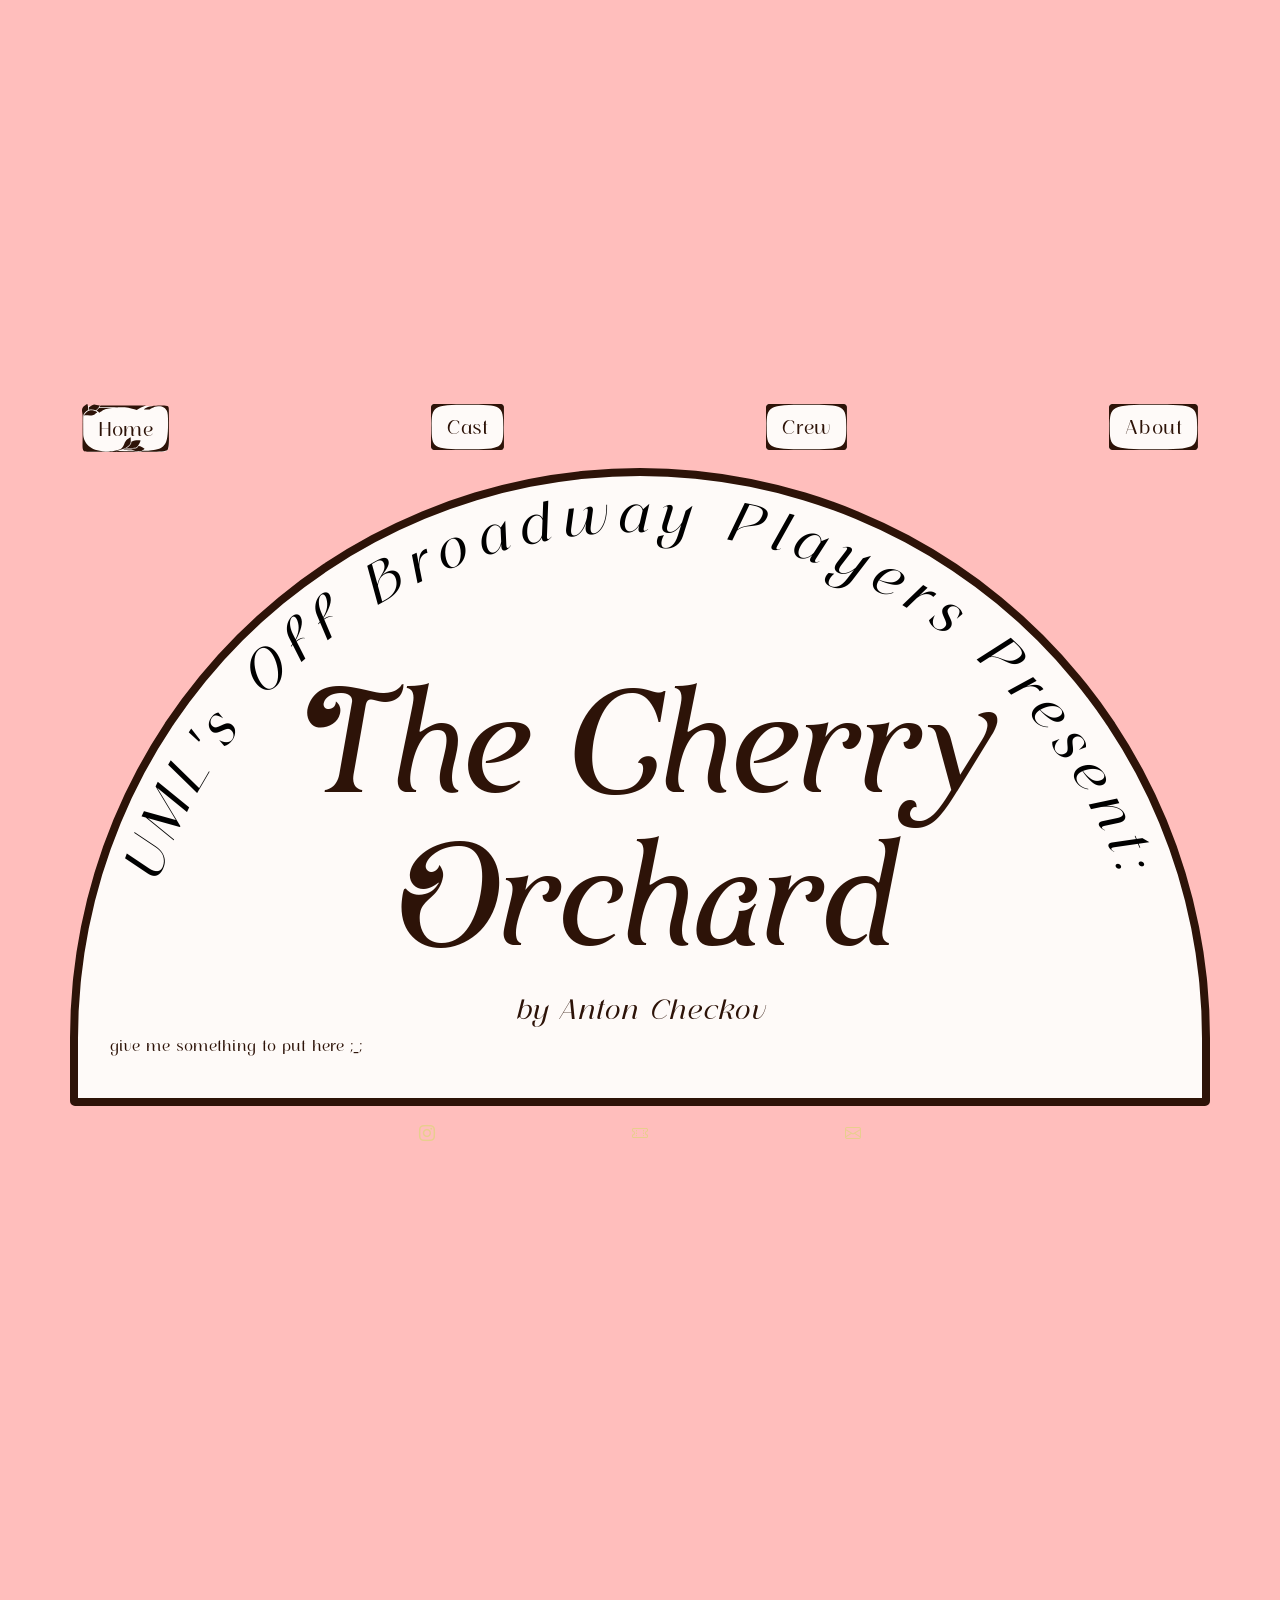
==== commit ef7a5c80: "c" ====
--- a/index.html
+++ b/index.html
@@ -29,9 +29,6 @@
                             <a class="nav-link" href="crew.html">Crew</a>
                         </li>
                         <li class="nav-item mt-3">
-                            <a class="nav-link" href="gallery.html">Gallery</a>
-                        </li>
-                        <li class="nav-item mt-3">
                             <a class="nav-link" href="about.html">About</a>
                         </li>
                     </ul>
@@ -55,9 +52,6 @@
                         </li>
                         <li class="nav-item">
                             <a class="nav-link" href="crew.html">Crew</a>
-                        </li>
-                        <li class="nav-item">
-                            <a class="nav-link" href="gallery.html">Gallery</a>
                         </li>
                         <li class="nav-item">
                             <a class="nav-link" href="about.html">About</a>
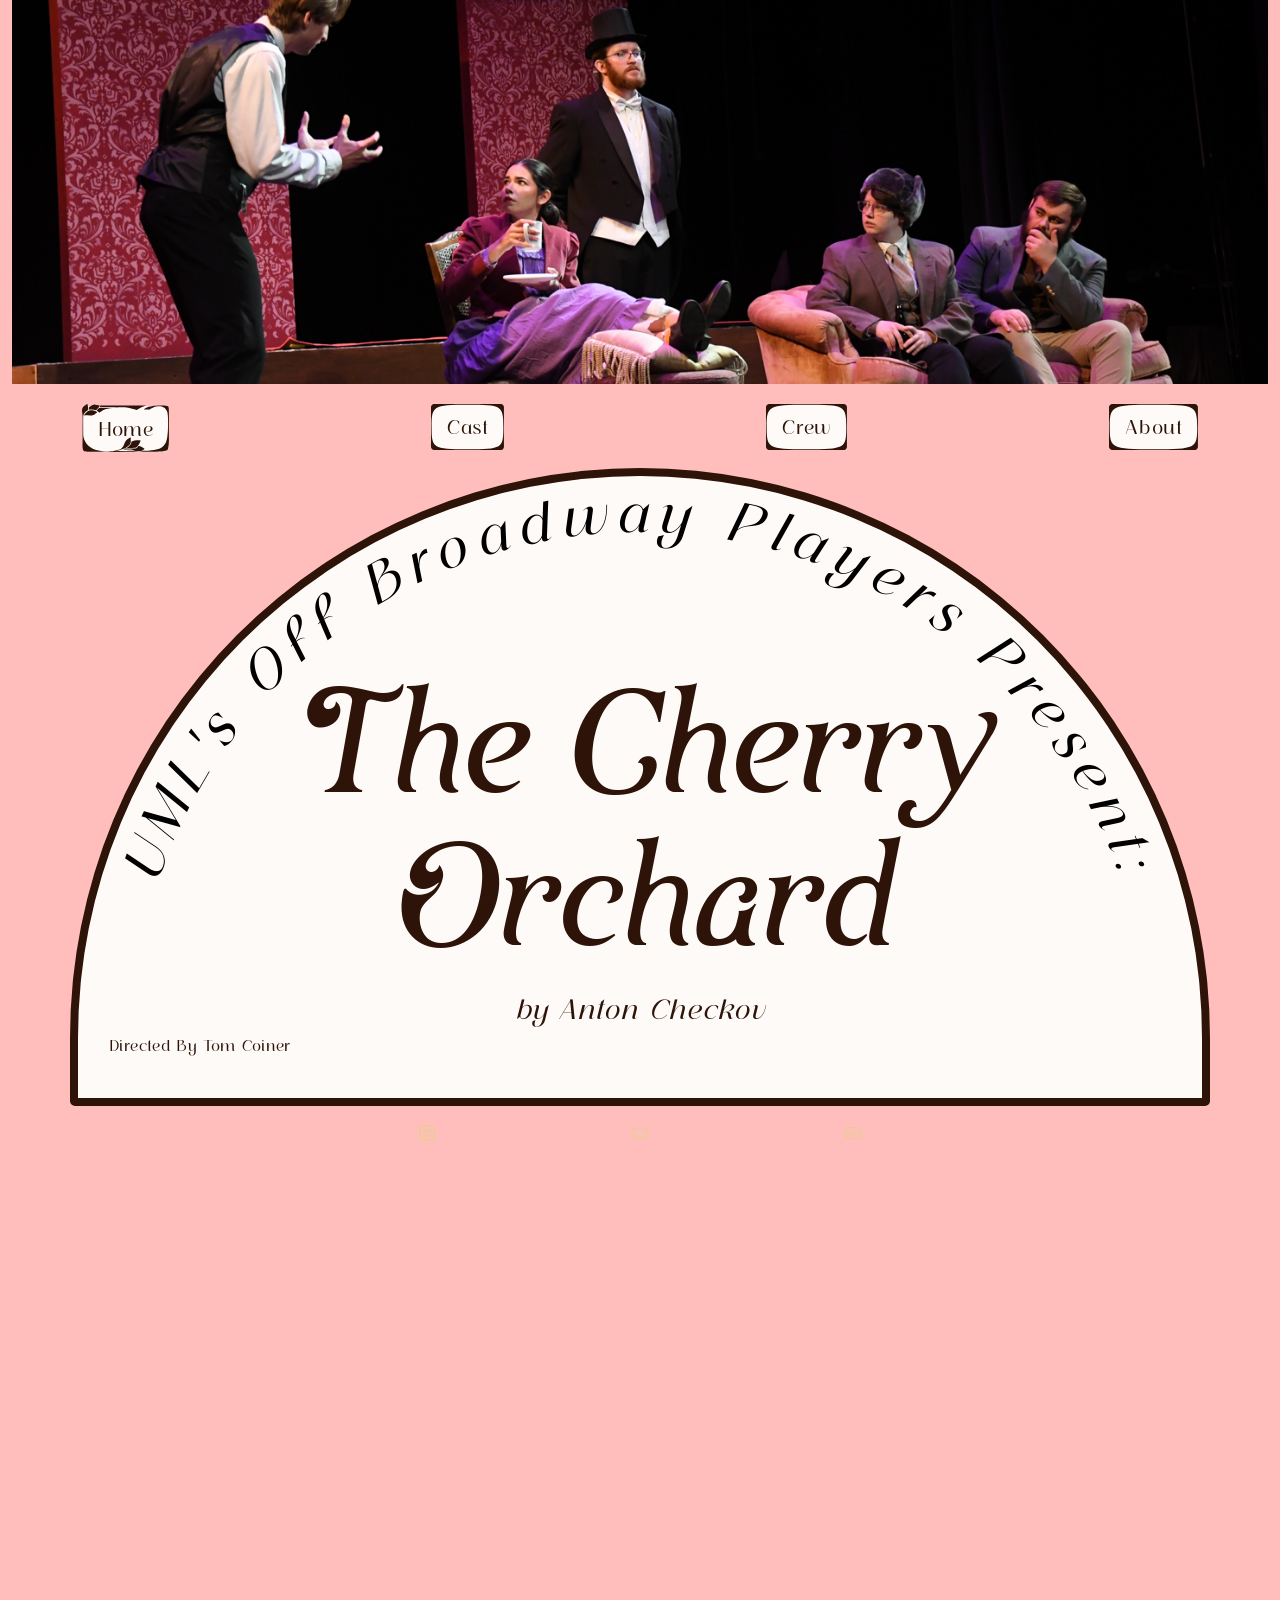
==== commit aacb09cd: "Update index.html" ====
--- a/index.html
+++ b/index.html
@@ -68,7 +68,7 @@
                 <h1 class="title mt-5"><br>The Cherry<br>Orchard</h1>
                 <h3 class="text-center authorHead">by Anton Checkov</h3>
                 <div>
-                    <p>give me something to put here ;_;</p>
+                    <p>Directed By Tom Coiner</p>
                     <br>
                 </div>
             </div>
--- a/css/style.css
+++ b/css/style.css
@@ -12,7 +12,7 @@
     --gradend: 85%;
     /* background-image: linear-gradient(to top, var(--bgc) 0%, var(--bgt) var(--grad) var(--gradend), var(--bgc) 100%), linear-gradient(to right, var(--bgc) 0%, var(--bgt) var(--grad) var(--gradend), var(--bgc) 100%), url(../images/header.png); */
     /* without gradients */
-    background-image: url(https://www.muchafoundation.org/media//w620h560/lithograph/L125_Times_of_the_Day_Morning_Awakening.jpg); 
+    background-image: url(../images/image.PNG); 
 
     height: 30vw;
 
